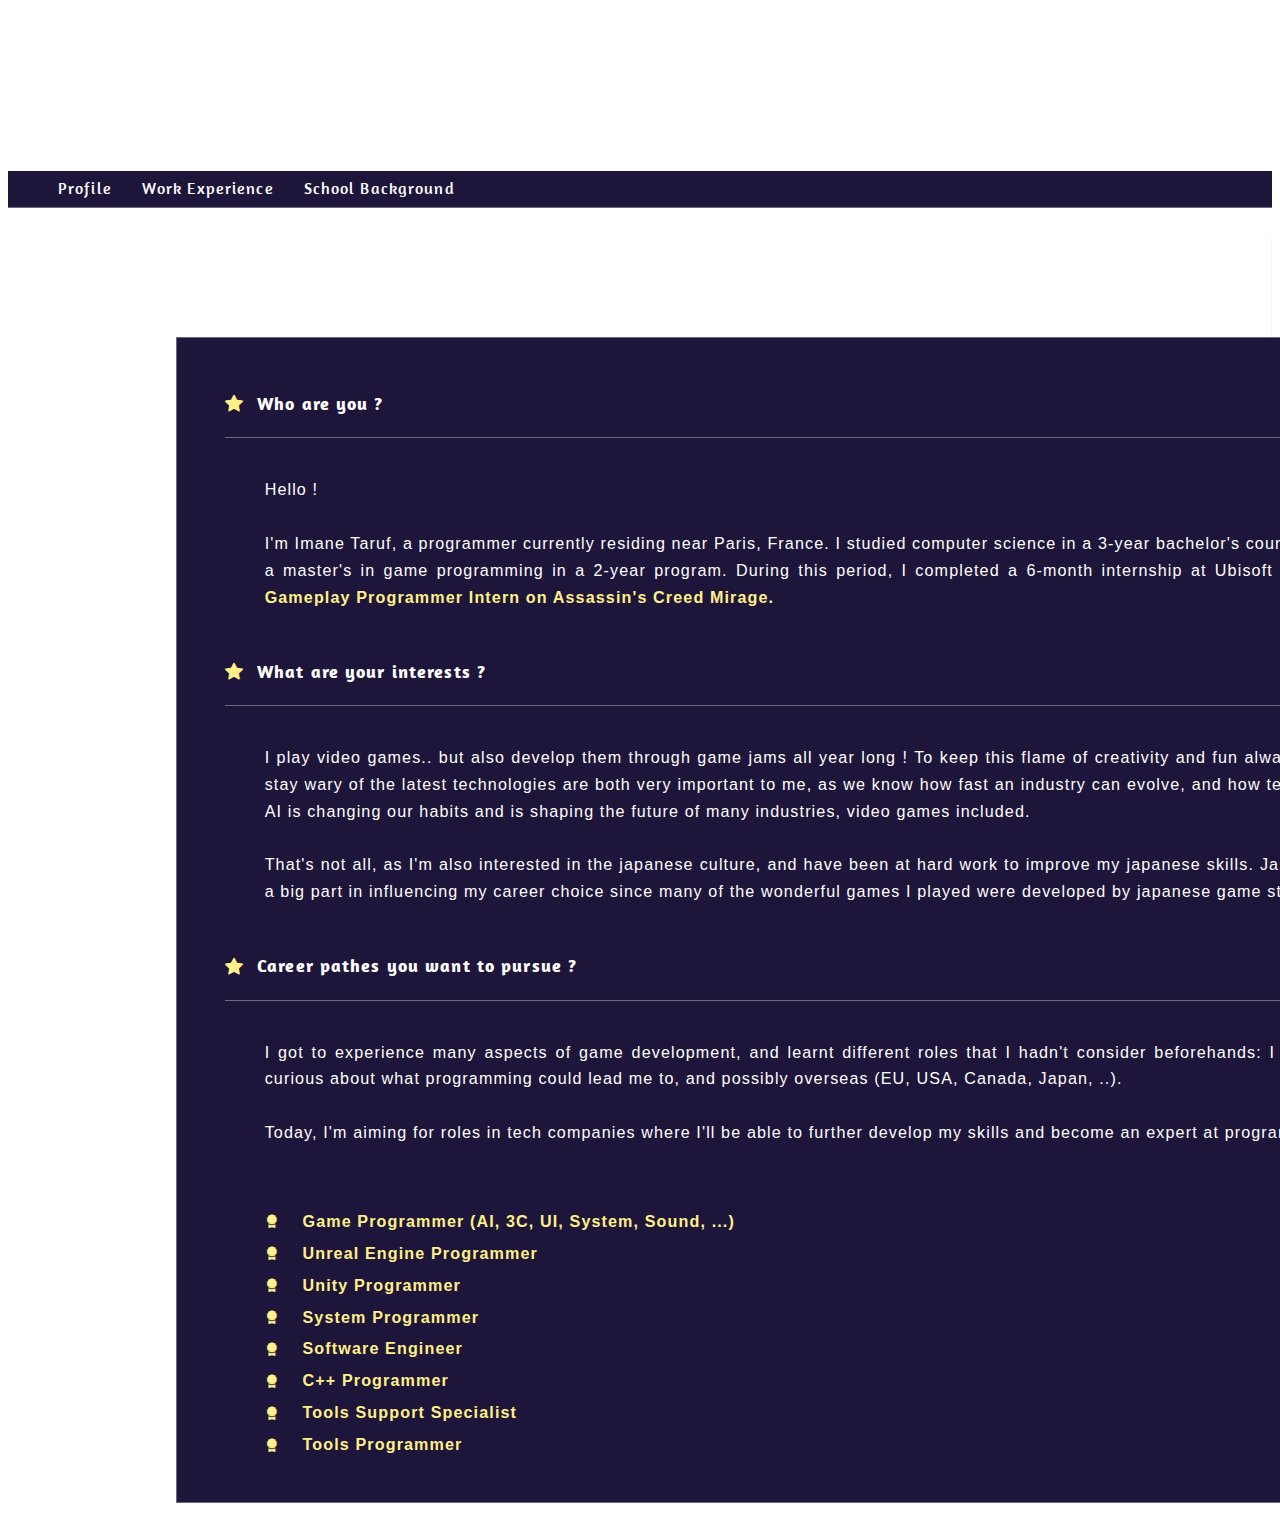
==== index.html @ 05c7e2a3 "Resume redirection added" ====
<!DOCTYPE html>
<html lang="en" dir="ltr">
<head>
    <meta charset="utf-8" />
    <title>Imane's portfolio</title>
    <link href=“https://maxcdn.bootstrapcdn.com/font-awesome/4.7.0/css/font-awesome.min.css” />
    <link href="https://cdn.jsdelivr.net/npm/bootstrap@5.0.1/dist/css/bootstrap.min.css"
          rel="stylesheet"
          integrity="sha384-+0n0xVW2eSR5OomGNYDnhzAbDsOXxcvSN1TPprVMTNDbiYZCxYbOOl7+AMvyTG2x"
          crossorigin="anonymous" />
    <link rel="stylesheet" href="CSS/styles.css" />
    <link rel="stylesheet" href="https://cdn.jsdelivr.net/npm/bootstrap-icons@1.11.2/font/bootstrap-icons.min.css">

    <script src="https://cdn.jsdelivr.net/npm/bootstrap@5.0.0-beta2/dist/js/bootstrap.bundle.min.js"
            asyncintegrity="sha384-b5kHyXgcpbZJO/tY9Ul7kGkf1S0CWuKcCD38l8YkeH8z8QjE0GmW1gYU5S9FOnJ0"
            crossorigin="anonymous"></script>
    <link rel="icon" href="Img\Items\controller.png" />
    <audio id="btn_sound" src="Audio/btn_sound.wav" preload="auto"></audio>
    <script src="https://ajax.googleapis.com/ajax/libs/jquery/3.5.1/jquery.min.js"></script>
</head>

<body class=""
      data-spy="scroll"
      data-target="#navbar-example2"
      data-offset="0">
    <div id="nav-placeholder"></div>
    <!--BEGIN PRESENTATION-->
    <div class="intro-row" id="presentation">
        <div class="videoBackgroundWrapper">
            <video preload="auto"
                   muted
                   class="videoBackground">
            </video>
            <div class="overlay">
                <br />
                <h2>
                    Imane Taruf
                    <br />
                    Junior Programmer
                </h2>
                <br />
                <p>Don't hesitate to check my resume !</p>
                <button class="portfolio-logo bubbly-button" onclick="window.open('https://drive.google.com/file/d/1YPBeW1N4QWe94va2EfI7Md9FAA8zARuj/view?usp=sharing', '_blank')">
                    <i class="bi-file-earmark-text-fill"></i>
                </button>
            </div>
        </div>
    </div>
    <!--END PRESENTATION-->
    <!--BEGIN SUBTABS FOR ABOUT ME-->
    <div id="tab1" class="tab-content active">
        <ul class="subtabs">
            <li class="subtab" onclick="showSubTab('subtab1')">Profile</li>
            <li class="subtab" onclick="showSubTab('subtab2')">Work Experience</li>
            <li class="subtab" onclick="showSubTab('subtab3')">School Background</li>
        </ul>
    </div>
    <!--END SUBTABS FOR ABOUT ME-->
    <!--BEGIN PROFILE TAB-->
    <br />
    <div id="subtab1" class="subtab-content active">
        <div class="row-border-top col-lg-12" id="about-title">
            <div class="flex-container">
                <div class="flex-child magenta">
                    <h1 class="h1-about">
                        Profile
                    </h1>
                </div>
            </div>
        </div>
        <br /><br /><br />
        <!--BEGIN WHO AM I ?-->
        <div id="about">
            <div class="col-lg-6 col-md-12 col-sm-12 descriptif">
                <div class="about-title-section">
                    <div class="section">
                        <h1 class="h1-section-title">
                            <i class="bi bi-star-fill"></i>
                            Who are you ?
                        </h1>
                        <ul class="skill-list">
                            <li class="custom-li">
                                Hello ! <br /><br />
                                I'm Imane Taruf, a programmer currently residing near Paris, France. I studied computer science in a 3-year bachelor's course, followed by a master's in game programming in a 2-year program. During this period, I completed a 6-month internship at Ubisoft Bordeaux as a <highlight>Gameplay Programmer Intern on Assassin's Creed Mirage.</highlight>
                                <br /><br />
                            </li>
                        </ul>
                        <h1 class="h1-section-title">
                            <i class="bi bi-star-fill"></i>
                            What are your interests ?
                        </h1>
                        <ul class="skill-list">
                            <li class="custom-li">
                                I play video games.. but also develop them through game jams all year long ! To keep this flame of creativity and fun always burning and stay wary of the latest technologies are both very important to me, as we know how fast an industry can evolve, and how technologies like AI is changing our habits and is shaping the future of many industries, video games included.
                                <br /><br />
                                That's not all, as I'm also interested in the japanese culture, and have been at hard work to improve my japanese skills. Japan has played a big part in influencing my career choice since many of the wonderful games I played were developed by japanese game studios !
                                <br /><br />
                            </li>
                        </ul>
                        <h1 class="h1-section-title">
                            <i class="bi bi-star-fill"></i>
                            Career pathes you want to pursue ?
                        </h1>
                        <ul class="skill-list">
                            <li class="custom-li">
                                I got to experience many aspects of game development, and learnt different roles that I hadn't consider beforehands: I got even more curious about what programming could lead me to, and possibly overseas (EU, USA, Canada, Japan, ..).
                                <br /><br />
                                Today, I'm aiming for roles in tech companies where I'll be able to further develop my skills and become an expert at programming:
                                <br /><br />
                            </li>
                        </ul>

                        <div class="flex-container">
                            <ul class="skill-list">
                                <h1 class="h1-list-section-content">
                                <li class="custom-li">
                                    <i class="bi bi-award-fill"></i>
                                    <highlight>Game Programmer (AI, 3C, UI, System, Sound, ...)</highlight>
                                </li>
                                <li class="custom-li">
                                    <i class="bi bi-award-fill"></i>
                                    <highlight>Unreal Engine Programmer</highlight>
                                </li>
                                <li class="custom-li">
                                    <i class="bi bi-award-fill"></i>
                                    <highlight>Unity Programmer</highlight>
                                </li>
                                <li class="custom-li">
                                    <i class="bi bi-award-fill"></i>
                                    <highlight>System Programmer</highlight>
                                </li>
                                <li class="custom-li">
                                    <i class="bi bi-award-fill"></i>
                                    <highlight>Software Engineer</highlight>
                                </li>
                                <li class="custom-li">
                                    <i class="bi bi-award-fill"></i>
                                    <highlight>C++ Programmer</highlight>
                                </li>
                                <li class="custom-li">
                                    <i class="bi bi-award-fill"></i>
                                    <highlight>Tools Support Specialist</highlight>
                                </li>
                                <li class="custom-li">
                                    <i class="bi bi-award-fill"></i>
                                    <highlight>Tools Programmer</highlight>
                                </li>
                                </h1>
                            </ul>
                        </div>
                    </div>
                </div>
            </div>
        </div>
        <!--END WHO AM I-->
    </div>
    <!--END PROFILE TAB-->
    <!--BEGIN WORK EXPERIENCE TAB-->
    <div id="subtab2" class="subtab-content">
        <div class="row-border-top col-lg-12" id="about-title">
            <div class="flex-container">
                <div class="flex-child magenta">
                    <h1 class="h1-about">
                        Work Experience
                    </h1>
                </div>
            </div>
        </div>
        <br /><br /><br />
        <!--BEGIN GAMEPLAY PROGRAMMER INTERN -->
        <div id="about">
            <div class="col-lg-6 col-md-12 col-sm-12 descriptif">
                <div class="about-title-section">
                    <div class="section">
                        <h1 class="h1-section-title">
                            <i class="bi bi-star-fill"></i>
                            Gameplay Programmer Intern
                        </h1>
                    </div>
                    <div class="section">
                        <div class="flex-container-game-development">
                            <img class="ubisoft-cover-image"
                                 src="Img\ubisoft-logo.png"
                                 alt="" />
                            <h1 class="h1-section">
                                Ubisoft Bordeaux.<br>Bordeaux, France.<br> From February 2023 to August 2023.<br />
                                Company's website:
                                <button class="bubbly-button" onclick="window.open('https://www.ubisoft.com/en-us/', '_blank')">
                                    <i class="bi bi-box-arrow-up-right"></i>
                                </button>
                            </h1>
                        </div>
                        <br /><br /><br />
                        <h1 class="h1-section-title">
                            <i class="bi bi-star-fill"></i>
                            Missions
                        </h1>
                        <div class="text-section">
                            <ul class="skill-list">
                                <li class="custom-li test">
                                    <i class="bi bi-arrow-right-short"></i>
                                    Participate in the creation of the cross-platform game Assassin's Creed Mirage (Amazon Luna, PS4 & PS5, Windows, Xbox One, Xbox Series X/S).
                                </li>
                                <li class="custom-li test">
                                    <i class="bi bi-arrow-right-short"></i>
                                    Develop complex gameplay systems in C++, such as player actions, character behaviors, game elements, and progression while interacting with a large base code.
                                </li>
                                <li class="custom-li test">
                                    <i class="bi bi-arrow-right-short"></i>
                                    Work on various topics (UI, AI, 3C, etc.) using multiple tools to provide optimized solutions.
                                </li>
                                <li class="custom-li test">
                                    <i class="bi bi-arrow-right-short"></i>
                                    Collaborate with interdisciplinary and international teams to clarify design requirements.
                                </li>
                                <li class="custom-li test">
                                    <i class="bi bi-arrow-right-short"></i>
                                    Review pending solutions to give feedbacks to others and help everyone improving.
                                </li>
                            </ul>
                        </div>
                        <div class="showcase-container">
                            <div class="flex-container-list">
                                <ul class="skill-list">
                                    <h1 class="h1-list-section-title">
                                        Languages:
                                    </h1>
                                    <h1 class="h1-list-section-content">
                                    <li class="custom-li">
                                        <i class="bi bi-award-fill"></i>
                                        C++
                                    </li>
                                    <li class="custom-li">
                                        <i class="bi bi-award-fill"></i>
                                        Zen
                                    </li>
                                    </h1>
                                </ul>
                                <ul class="skill-list">
                                    <h1 class="h1-list-section-title">
                                        Game Engine:
                                    </h1>
                                    <h1 class="h1-list-section-content">
                                    <li class="custom-li">
                                        <i class="bi bi-award-fill"></i>
                                        Anvil
                                    </li>
                                    </h1>
                                </ul>
                                <ul class="skill-list">
                                    <h1 class="h1-list-section-title">
                                        Softwares:
                                    </h1>
                                    <h1 class="h1-list-section-content">
                                    <li class="custom-li">
                                        <i class="bi bi-award-fill"></i>
                                        Visual Studio Community 2022
                                    </li>
                                    <li class="custom-li">
                                        <i class="bi bi-award-fill"></i>
                                        JIRA
                                    </li>
                                    <li class="custom-li">
                                        <i class="bi bi-award-fill"></i>
                                        Perforce
                                    </li>
                                    <li class="custom-li">
                                        <i class="bi bi-award-fill"></i>
                                        Confluence
                                    </li>
                                    </h1>
                                </ul>
                            </div>
                            <div class="video-section">
                                <iframe class="showcase-gif" src="https://www.youtube.com/embed/IRNOoOYVn80" frameborder="0" allowfullscreen></iframe>
                                <button class="portfolio-logo bubbly-button skill-list" onclick="window.location.href=('projects.html')">
                                    <i class="bi">See my work on Assassin's Creed Mirage</i>
                                </button>
                            </div>
                        </div>
                    </div>
                </div>
            </div>
            <!--END GAMEPLAY PROGRAMMER INTERN IN GAME PROGRAMMING-->
        </div>
    </div>
    <!--END WORK EXPERIENCE TAB-->
    <!--BEGIN SCHOOL BACKGROUND TAB-->
    <div id="subtab3" class="subtab-content">
        <div class="row-border-top col-lg-12" id="about-title">
            <div class="flex-container">
                <div class="flex-child magenta">
                    <h1 class="h1-about">
                        <div>
                            School Background
                        </div>
                    </h1>
                </div>
            </div>
        </div>
        <br /><br /><br />
        <!--BEGIN MASTER DEGREE IN COMPUTER SCIENCE-->
        <div id="about">
            <div class="col-lg-6 col-md-12 col-sm-12 descriptif">
                <div class="about-title-section">
                    <div class="section">
                        <h1 class="h1-section-title">
                            <i class="bi bi-star-fill"></i>
                            Master's Degree in Game Programming
                        </h1>
                    </div>
                    <div class="section">
                        <div class="flex-container-game-development">
                            <img class="iim-cover-image"
                                 src="Img\iim-logo.png"
                                 alt="" />
                            <h1 class="h1-section">
                                IIM Digital School.<br> La Défense, France.<br> From September 2021 to August 2023.<br />
                                School's website:
                                <button class="bubbly-button" onclick="window.open('https://www.iim.fr/', '_blank')">
                                    <i class="bi bi-box-arrow-up-right"></i>
                                </button>
                            </h1>
                        </div>
                        <br /><br /><br />
                        <h1 class="h1-section-title">
                            <i class="bi bi-star-fill"></i>
                            Program
                        </h1>
                        <ul class="skill-list">
                            <li class="custom-li test">
                                <i class="bi bi-arrow-right-short"></i>
                                2-year course specialized in video game development and programming, during which we enhance our skills in this field and beyond.
                            </li>
                            <li class="custom-li test">
                                <i class="bi bi-arrow-right-short"></i>
                                We adopt the mindset of a game company, where we work and develop projects and games with collaborators majoring in Game Art, Game Designer, Game Producer and even Sound Design.
                            </li>
                            <li class="custom-li test">
                                <i class="bi bi-arrow-right-short"></i>
                                During my second year of master's studies, I had to validate my degree by completing a 6-month internship at a video game company. This led me to undertake the internship at Ubisoft Bordeaux as a Gameplay Programmer Intern on the game Assassin's Creed Mirage, which was released on October 5, 2023 worldwide.
                            </li>
                            <li class="custom-li test">
                                <i class="bi bi-arrow-right-short"></i>
                                Below is the list of the main technologies I used all throughout this course:
                            </li>
                        </ul>
                        <div class="flex-container-list">
                            <ul class="skill-list">
                                <h1 class="h1-list-section-title">
                                    Languages:
                                </h1>
                                <h1 class="h1-list-section-content">
                                <li class="custom-li">
                                    <i class="bi bi-award-fill"></i>
                                    C++
                                </li>
                                <li class="custom-li">
                                    <i class="bi bi-award-fill"></i>
                                    C#
                                </li>
                                </h1>
                            </ul>
                            <ul class="skill-list">
                                <h1 class="h1-list-section-title">
                                    Game Engines:
                                </h1>
                                <h1 class="h1-list-section-content">
                                <li class="custom-li">
                                    <i class="bi bi-award-fill"></i>
                                    Unreal Engine 4
                                </li>
                                <li class="custom-li">
                                    <i class="bi bi-award-fill"></i>
                                    Unreal Engine 5
                                </li>
                                <li class="custom-li">
                                    <i class="bi bi-award-fill"></i>
                                    Unity
                                </li>
                                <li class="custom-li">
                                    <i class="bi bi-award-fill"></i>
                                    Cocos2D
                                </li>
                                </h1>
                            </ul>
                            <ul class="skill-list">
                                <h1 class="h1-list-section-title">
                                    Softwares:
                                </h1>
                                <h1 class="h1-list-section-content">
                                <li class="custom-li">
                                    <i class="bi bi-award-fill"></i>
                                    Visual Studio Community 2022
                                </li>
                                <li class="custom-li">
                                    <i class="bi bi-award-fill"></i>
                                    Visual Studio Community 2019
                                </li>
                                <li class="custom-li">
                                    <i class="bi bi-award-fill"></i>
                                    JetBrains Rider
                                </li>
                                <li class="custom-li">
                                    <i class="bi bi-award-fill"></i>
                                    Git
                                </li>
                                </h1>
                            </ul>

                        </div>
                    </div>
                    <div class="section">
                        <h1 class="h1-section-title">
                            <i class="bi bi-star-fill"></i>
                            Notable School Projects
                        </h1>
                        <ul class="skill-list">
                            <li class="custom-li">
                                <highlight>Creepy Invaders:</highlight>
                                <button class="bubbly-button" onclick="window.open('https://wiloux.itch.io/juicy-space-invader', '_blank')">
                                    <i class="bi bi-box-arrow-up-right"></i>
                                </button>
                            <li class="custom-li test">
                                <i class="bi bi-arrow-right-short"></i>
                                2D action-survival game in Unity where the player repels waves of enemies within a limited field of vision and a weapon that can be jammed.
                            </li>
                            </li>
                            <li class="custom-li">
                                <highlight>DownFall:</highlight>
                                <button class="bubbly-button" onclick="window.open('https://papermoon-studio.itch.io/downfall', '_blank')">
                                    <i class="bi bi-box-arrow-up-right"></i>
                                </button>
                            </li>
                            <li class="custom-li test">
                                <i class="bi bi-arrow-right-short"></i>
                                3D traversal parkour game in UE4 that alternates between terrestrial and aerial phases.
                            </li>
                            </li>
                            <li class="custom-li">
                                <highlight>HAT X3:</highlight>
                                <button class="bubbly-button" onclick="window.open('https://linhlacoste.itch.io/hat-haat-haaaaat', '_blank')">
                                    <i class="bi bi-box-arrow-up-right"></i>
                                </button>
                                <br />
                            <li class="custom-li test">
                                <i class="bi bi-arrow-right-short"></i>
                                2D fast-paced arcade Amstrad CPC inspired game where 2 players duel each other by throwing hats to knock the other out and score points.
                            </li>
                            </li>
                        </ul>
                    </div>
                </div>
            </div>
        </div>
        <!--END MASTER DEGREE IN GAME PROGRAMMING-->
        <!--BEGIN COMPUTER SCIENCE BACHELOR DEGREE-->
        <div id="about">
            <div class="col-lg-6 col-md-12 col-sm-12 descriptif">
                <div class="about-title-section">
                    <div class="section">
                        <h1 class="h1-section-title">
                            <i class="bi bi-star-fill"></i>
                            Bachelor's Degree in Computer Science
                        </h1>
                    </div>
                    <div class="section">
                        <div class="flex-container-game-development">
                            <img class="universite-cover-image"
                                 src="Img\universite-logo.png"
                                 alt="" />
                            <h1 class="h1-section">
                                Université Paris-Cité.<br> Paris, France.<br> From September 2018 to June 2021.<br />
                                School's website:
                                <button class="bubbly-button" onclick="window.open('https://u-paris.fr', '_blank')">
                                    <i class="bi bi-box-arrow-up-right"></i>
                                </button>
                            </h1>
                        </div>
                        <br /><br /><br />
                        <h1 class="h1-section-title">
                            <i class="bi bi-star-fill"></i>
                            Program
                        </h1>
                        <ul class="skill-list">
                            <li class="custom-li test">
                                <i class="bi bi-arrow-right-short"></i>
                                3-year course specialized in computer science and mathematics, during which we covers a broad range of topics to gain a solid foundation in both theoretical and practical aspects of computing.
                            </li>
                            <li class="custom-li test">
                                <i class="bi bi-arrow-right-short"></i>
                                Data Structures and Algorithms: Understanding how to organize and manipulate data efficiently is crucial. This includes learning about various data structures (arrays, linked lists, trees, graphs) and algorithms for searching, sorting, and problem-solving.
                            </li>
                            <li class="custom-li test">
                                <i class="bi bi-arrow-right-short"></i>
                                Computer Architecture and Organization: Studying the structure and function of computer systems, including CPU design, memory systems, and hardware-software interaction.
                            </li>
                            <li class="custom-li test">
                                <i class="bi bi-arrow-right-short"></i>
                                Databases: Learning about database design, normalization, and query languages.
                            </li>
                            <li class="custom-li test">
                                <i class="bi bi-arrow-right-short"></i>
                                Software Engineering: Covering the software development life cycle, software design principles, testing, debugging, and project management.
                            </li>
                            <li class="custom-li test">
                                <i class="bi bi-arrow-right-short"></i>
                                Networking: Understanding the basics of computer networks, including protocols, network architecture, and network security.
                            </li>
                            <li class="custom-li test">
                                <i class="bi bi-arrow-right-short"></i>
                                Web Development: Covering both front-end and back-end aspects of web development.
                            </li>
                            <li class="custom-li test">
                                <i class="bi bi-arrow-right-short"></i>
                                Mobile App Development: Covering the development of applications for mobile platforms such as iOS and Android.
                            </li>
                            <br />
                            <li class="custom-li">
                                Below is the list of the main technologies I used all throughout this course:
                            </li>
                        </ul>
                        <div class="flex-container-list">
                            <ul class="skill-list">
                                <h1 class="h1-list-section-title">
                                    Languages:
                                </h1>
                                <h1 class="h1-list-section-content">
                                <li class="custom-li">
                                    <i class="bi bi-award-fill"></i>
                                    C
                                </li>
                                <li class="custom-li">
                                    <i class="bi bi-award-fill"></i>
                                    Java
                                </li>
                                <li class="custom-li">
                                    <i class="bi bi-award-fill"></i>
                                    HTML
                                </li>
                                <li class="custom-li">
                                    <i class="bi bi-award-fill"></i>
                                    CSS
                                </li>
                                <li class="custom-li">
                                    <i class="bi bi-award-fill"></i>
                                    JavaScript
                                </li>
                                <li class="custom-li">
                                    <i class="bi bi-award-fill"></i>
                                    React
                                </li>
                                <li class="custom-li">
                                    <i class="bi bi-award-fill"></i>
                                    React Native
                                </li>
                                </h1>
                            </ul>
                            <ul class="skill-list">
                                <h1 class="h1-list-section-title">
                                    Softwares:
                                </h1>
                                <h1 class="h1-list-section-content">
                                <li class="custom-li">
                                    <i class="bi bi-award-fill"></i>
                                    Visual Studio Community 2019
                                </li>
                                <li class="custom-li">
                                    <i class="bi bi-award-fill"></i>
                                    Visual Studio Code
                                </li>
                                <li class="custom-li">
                                    <i class="bi bi-award-fill"></i>
                                    Eclipse
                                </li>
                                <li class="custom-li">
                                    <i class="bi bi-award-fill"></i>
                                    Git
                                </li>
                                <li class="custom-li">
                                    <i class="bi bi-award-fill"></i>
                                    R Studio
                                </li>
                                <li class="custom-li">
                                    <i class="bi bi-award-fill"></i>
                                    OpenCV Java
                                </li>
                                </h1>
                            </ul>
                        </div>
                    </div>
                </div>
            </div>
        </div>
        <!--END COMPUTER SCIENCE BACHELOR DEGREE-->
    </div>
    <!--END SCHOOL BACKGROUND TAB-->
    <script src="https://code.jquery.com/jquery-3.6.0.js"
            integrity="sha256-H+K7U5CnXl1h5ywQfKtSj8PCmoN9aaq30gDh27Xc0jk="
            crossorigin="anonymous">
    </script>

    <script type="text/javascript" src="app.js"></script>
    <script type="text/javascript" src="navbar.js"></script>
    <script type="text/javascript" src="custom-element.js"></script>
    <script type="text/javascript" src="presentation.js"></script>
</body>
</html>
---- CSS/styles.css ----
@import url('https://fonts.googleapis.com/css2?family=Open+Sans:wght@300');
@import url(https://fonts.googleapis.com/css2?family=Amaranth);

/*fuschia: #ff0081;
#ff0081: fuschia;
#fff: #fff;
#f8faff: #f8faff;*/
/*$primary-color: #3498db;*/

body {
    color: white;
    letter-spacing: 0.1em;
    background: white;
    font-size: 0.7rem;
    text-align: justify;
    position: relative;
    line-height: 1;
    background: white;
    align-items: center;
    justify-content: center;
    background: url('../Img/Background/background.jpg') center;
}

a.no-style {
    /*color: none;*/
    text-decoration: none;
}

h2 {
    font-family: "Helvetica Neue", Arial, sans-serif;
}

h1 {
    font-size: 1.5rem;
    font-weight: bold;
    text-align: -webkit-left;
    font-family: "Amaranth", Arial, sans-serif;
}

.h1-about {
    font-size: 1.5rem;
    font-weight: bold;
    text-align: center;
    color: white; /*#4d01b2 !important;*/
    padding: 0.5em 0 0 0;
}

.h1-section {
    font-size: 1.4em;
    font-weight: normal;
    color: white !important;
    line-height: 1.5em;
}

.h1-section-title {
    font-size: 1.6em;
    padding: 0% 1% 2% 0%;
    margin-bottom: 2%;
    font-weight: bold;
    color: white;
    display: inline-block;
    border-bottom: 1px solid rgb(236 236 236 / 40%);
    text-align: left;
    width: 100%;
}

.h1-list-section-title {
    font-size: 1.3em;
    padding: 0% 1% 0% 0%;
    font-weight: bold;
    color: white;
    display: inline-block;
    text-align: left;
    width: 100%;
    margin-bottom: 1em;
    font-family: "Amaranth", Arial, sans-serif;
}
    .h1-list-section-title > .bi {
        color: white /*#08c6ff*/;
        padding: 0 0 0 0.4em;
    }

.h1-list-section-content {
    font-size: 1.2em;
    /*padding: 0% 1% 2% 0%;*/
    /*margin-bottom: 3%;*/
    font-weight: bold;
    color: white;
    display: inline-block;
    text-align: left;
    width: 100%;
    line-height: 1.3em;
}

.custom-li > .bi {
    font-size: 0.85em;
    padding-right: 1.25em;
    font-family: "Amaranth", Arial, sans-serif;
}

.p-portfolio {
    font-size: 1.1em;
    font-family: "Amaranth", Arial, sans-serif;
}

.border-portfolio {
    /*border-bottom: 1px solid rgb(236 236 236 / 40%);*/
}

.title {
    font-size: 1.3rem;
    font-weight: bold;
    border-width: thin;
    text-align: left;
    font-family: "Helvetica Neue", Arial, sans-serif;
    font-size: 1.5em;
    padding-top: 0;
    padding: 2% 2% 2% 2%;
    margin-top: 2%;
    margin-bottom: 3%;
    font-weight: bold;
    color: white !important;
}


.section {
    color: white !important;
    padding: 0% 2% 0% 2%;
}

.descriptif {
    border-right: none;
    border-bottom: none;
    background: transparent;
    width: 100% !important;
    padding: 0% 20em 0% 20em;
}

@media (max-width: 480px) {
    /* Adjust padding for screens smaller than 600px */
    .descriptif {
        border-right: none;
        border-bottom: none;
        background: transparent;
        width: 100% !important;
        padding: 0% 2em 0% 2em;
    }
    .showcase-container {
        display: contents;
    }
    .video-section-left {
        flex: 0;
        box-sizing: border-box;
        align-self: center;
        margin-left: 3em;
    }

    .flex-container-game-development {
        display: contents;
        align-items: center;
        border-color: #0d032ced;
        overflow: hidden;
        text-align: justify;
    }

    .showcase-gif {
        text-align: center;
        width: 32em;
        height: 32em;
        margin-top: 1em;
        margin-bottom: 1em;
    }
}

@media (min-width: 481px) and (max-width: 768px) {
    /* Styles for small laptops and desktops */
    .descriptif {
        border-right: none;
        border-bottom: none;
        background: transparent;
        width: 100% !important;
        padding: 0% 5em 0% 5em;
    }
    .showcase-container {
        display: contents;
    }

    .video-section-left {
        flex: 0;
        box-sizing: border-box;
        align-self: center;
        margin-left: 3em;
    }

    .flex-container-game-development {
        display: contents;
        align-items: center;
        border-color: #0d032ced;
        overflow: hidden;
        text-align: justify;
    }

    .showcase-gif {
        text-align: center;
        width: 32em;
        height: 32em;
        margin-top: 1em;
        margin-bottom: 1em;
    }
}

@media (min-width: 769px) and (max-width: 1024px) {
    /* Styles for small laptops and desktops */
    .descriptif {
        border-right: none;
        border-bottom: none;
        background: transparent;
        width: 100% !important;
        padding: 0% 8em 0% 8em;
    }

    .showcase-container {
        display: contents;
    }

    .video-section-left {
        flex: 0;
        box-sizing: border-box;
        align-self: center;
        margin-left: 3em;
    }

    .flex-container-game-development {
        display: contents;
        align-items: center;
        border-color: #0d032ced;
        overflow: hidden;
        text-align: justify;
    }

    .showcase-gif {
        text-align: center;
        width: 32em;
        height: 32em;
        margin-top: 1em;
        margin-bottom: 1em;
    }
}

/*1920�1080 (22.18%)
1366�768 (14.04%)
1440�900 (6.41%)
1280�720 (5.45%)
1280�1024 (4.52%)*/

@media (min-width: 1025px) and (max-width: 1439px) {
    /* Styles for small laptops and desktops */
    .descriptif {
        border-right: none;
        border-bottom: none;
        background: transparent;
        width: 100% !important;
        padding: 0% 15em 0% 15em;
    }
    .showcase-container {
        display: contents;
    }

    .video-section-left {
        flex: 0;
        box-sizing: border-box;
        align-self: center;
        margin-left: 3em;
    }

    .flex-container-game-development {
        display: contents;
        align-items: center;
        border-color: #0d032ced;
        overflow: hidden;
        text-align: justify;
    }

    .showcase-gif {
        text-align: center;
        width: 32em;
        height: 32em;
        margin-top: 1em;
        margin-bottom: 1em;
    }
}

@media (min-width: 1440px) {
    /* Styles for medium to large laptops and desktops */
    .descriptif {
        border-right: none;
        border-bottom: none;
        background: transparent;
        width: 100% !important;
        padding: 0% 20em 0% 20em;
    }

    .showcase-container {
        display: flex;
    }

    .video-section-left {
        flex: 0;
        box-sizing: border-box;
        align-self: center;
        margin-left: 3em;
        margin-right: 3em;
    }

    .flex-container-game-development {
        display: flex;
        align-items: center;
        border-color: #0d032ced;
        overflow: hidden;
        text-align: justify;
    }

    .showcase-gif {
        text-align: center;
        width: 32em;
        height: 32em;
    }
}

.about-descriptif {
    border-right: none;
    border-bottom: none;
    padding: 2% 4% 2% 0%;
    background: red;
}

.about-title-section {
    border-right: none;
    border-bottom: none;
    background: #0d032ced;
    width: 100%;
    padding: 4em 2em 1em 2em;
    margin-bottom: 2em;
    border: 1px solid rgb(236 236 236 / 40%);
}

    .about-title-section:hover {
        cursor: default;
    }

.skill-list {
    color: white !important;
    font-size: 1.2em;
    line-height: 2em;
}

    .skill-list li {
        margin-bottom: 10px;
        color: blue;
        font-family: "Helvetica Neue", Arial, sans-serif !important;
    }

    .skill-list strong {
        font-weight: normal;
    }

.custom-li {
    margin-bottom: 10px;
    padding: 0% 2em 0% 0;
    color: white !important;
    list-style-type: none !important;
    font-weight: normal;
    text-align: justify;
}

    .custom-li strong {
       color: white;
       font-weight: bold;
    }

.bi {
    color: #fff187;
    padding-right: 0.4em;
    font-family: "Amaranth", Arial, sans-serif;
}

.tabs {
    display: flex;
    list-style: none;
    background-color : transparent;
}

.tab {
    margin-right: 10px;
    padding: 10px;
    cursor: pointer;
    border-radius: 5px 5px 0 0;
    font-family: "Amaranth", Arial, sans-serif;
    color: white;
}

    .tab:hover {
        background-color: #f0f0f0;
        color: #0d032ced;
    }

.tab-content {
    display: none;
    color: #0d032ced !important;
    background: transparent;
}

.tab-content.active {
    display: block;
}

.subtabs {
    display: flex;
    list-style: none;
    border-bottom: 1px solid rgb(236 236 236 / 40%);
   /* border-top: 1px solid rgb(236 236 236 / 40%);*/
    background: #0d032ced;
}

.projectsubtabs {
    display: flex;
    list-style: none;
    background: #0d032ced;
    justify-content: center;
    width: fit-content;
    text-align: -webkit-center !important;
}

.subtab-content > .projectsubtabs {
    display: flex;
    list-style: none;
    color: #0d032ced;
    justify-content: center;
    width: fit-content;
    text-align: -webkit-center !important;
    background: transparent;
    margin: 0em 0 4em 0;
}

.projectsubtabs > .subtab {
    border: 1px solid #be1950;
    background: #be1950;
    color: white !important;
    border: none;
    background: transparent;
    color: white !important;
    font-family: "Amaranth", Arial, sans-serif;
    display: inline-block;
    font-size: 1.4em;
    -webkit-appearance: none;
    appearance: none;
    background-color: #be1950;
    background-color: #1964be;
    color: #fff;
    border-radius: 4px;
    border: none;
    cursor: pointer;
    position: relative;
    transition: transform ease-in 0.1s, box-shadow ease-in 0.25s;
    box-shadow: 0 2px 25px rgba(255, 0, 130, 0.5);
    box-shadow: 0 2px 25px rgb(0 148 255 / 50%);
    color: white !important;
    align-content: end;
    text-align: end;
    margin-left: 0.5em;
}
.subtab {
    margin-right: 10px;
    padding: 10px;
    cursor: pointer;
    border-radius: 5px 5px 0 0;
    font-family: "Amaranth", Arial, sans-serif;
    color: white;
    font-size: 1.4em;
}

    .subtab:hover {
        background-color: white;
        color: #0d032ced !important;
    }
    .subtab:active {
        /*background-color: white;
        color: #0d032ced !important;*/
    }

.subtabs > .subtab:active {
    /*background-color: green;*/
}

.subtab-content {
    display: none;
    margin-top: 5px;
    border-radius: 3px;
    font-weight: lighter;
    color: white !important;
    font-family: "Helvetica Neue", Arial, sans-serif;
}

    .subtab-content.active {
        display: block;
        text-align: -webkit-center;
        border-right: 1px solid rgb(236 236 236 / 40%);
    }

.projecttab-content {
    display: none;
    margin-top: 5px;
    border-radius: 3px;
    font-weight: lighter;
    color: white !important;
    font-family: "Helvetica Neue", Arial, sans-serif;
}

    .projecttab-content.active {
        display: block;
    }

highlight {
    color: #fff187 !important;
    font-weight: bold;
}

.copyright {
    font-size: 0.8em;
    font-family: "Helvetica Neue", Arial, sans-serif;
}

.dropdown, .dropend, .dropstart, .dropup {
    position: relative;
    text-align: -webkit-right;
}

.dropdown-toggle {
    white-space: nowrap;
}

.btn {
    display: inline-block;
    font-weight: 400;
    line-height: 1.5;
    color: white;
    text-align: center;
    text-decoration: none;
    vertical-align: middle;
    cursor: pointer;
    -webkit-user-select: none;
    -moz-user-select: none;
    user-select: none;
    background-color: transparent;
    border: 1px solid transparent;
    padding: 1rem 1rem;
    font-size: 0.8rem;
    border-radius: .25rem;
    transition: color .15s ease-in-out,background-color .15s ease-in-out,border-color .15s ease-in-out,box-shadow .15s ease-in-out;
}

.btn:focus {
   box-shadow: none;
   border-color: #0d032ced;
}

.btn-secondary {
    color: #fff;
    background-color: #0d032ced;
    border-color: #0d032ced;
    color: white !important;
}

    .btn-secondary:hover, .btn-secondary:focus, .btn-secondary:active, .btn-secondary.active, .open > .dropdown-toggle.btn-secondary {
        color: #fff;
        background-color: #0d032ced;
        border-color: #0d032ced;
        box-shadow: 0 0 0 2px #0d032ced;
        border-bottom: none;
    }

.btn-check:focus+.btn-secondary, .btn-secondary:focus {
    color: #fff;
    background-color: #0d032ced;
    border-color: #0d032ced;
    border-bottom: none;
}

.flex-container {
    display: flex;
    align-items: center;
    border-color: #0d032ced;
    overflow: hidden;
}

.flex-container-list {
    align-items: normal;
    list-style-type: none !important;
    display: flex;
    padding-right: 3%;
    margin-top: 3%;
    overflow: hidden;
}

.flex-child {
    flex: 1;
}  
 
#menu {
    padding: 0 7%;
}

#menu,
.navbar {
    background: #0f062e;
    color: white;
    font-family: "Helvetica Neue", Arial, sans-serif;
    border-bottom: 1px solid rgb(236 236 236 / 40%);
}
.navbar:hover {
    color: white;
    opacity: 1;
}

.navbar {
    opacity: 1;
    padding-top: 0rem;
    padding-bottom: 0rem;
}

.navbar-dark .navbar-nav .nav-link {
    color: white;
    font-size: small;
}

.navbar-dark .navbar-brand {
    font-size: small;
    color: #fff;
}

.navbar-dark:hover .navbar-brand:hover {
    color: white;
    font-weight: bolder;
}

.navbar-dark:hover .navbar-nav:hover .nav-link:hover {
    color: white;
    font-weight: bolder;
}

.navbar-collapse {
    flex-basis: 100%;
    flex-grow: 1;
    align-items: center;
    display: contents;
}
.collapse:not(.show) {
    display: contents;
}
#presentation {
}

#about-title {
    text-align: center;
    padding-right: 13%;
    padding-left: 13%;
    font-size: 1rem;
}

#about-title hr {
    border: solid 1px #10001d;
    margin: auto;
}

#about {
/*    padding-right: 2em;
    padding-left: 2em;*/
}

#about {
    background: transparent;
    color: white;
}

.descriptif:hover {
    
}

.nav-item {
    font-size: 1.7em;
    color: white;
    font-family: "Amaranth", Arial, sans-serif;
    cursor: pointer;
}

p span {
    font-weight: bold;
    font-family: "Helvetica Neue", Arial, sans-serif;
    color : #0d032ced;
}

h1 span {
    font-weight: bold;
}

.row {
    margin: 0;
}

.row-border-top {
    margin: 0;
}

.gm-logo {
    width: 35px;
}

.iim-logo {
    width: 60px;
    margin-right: 2%;
}

.itchio-button {
    font-family: 'Helvetica', 'Arial', sans-serif;
    display: inline-block;
    font-size: 0.8em;
    -webkit-appearance: none;
    appearance: none;
    background: transparent;
    color: #fff;
    border-radius: 4px;
    border: none;
    cursor: pointer;
    position: relative;
    transition: transform ease-in 0.1s, box-shadow ease-in 0.25s;
    box-shadow: 0 2px 25px rgba(255, 0, 130, 0.5);
    box-shadow: 0 2px 25px rgb(0 148 255 / 50%);
    color: white !important;
    align-content: end;
    text-align: end;
    margin-left: 0.5em;
    &:focus

{
    outline: 0;
}

&:before, &:after {
    position: absolute;
    content: '';
    display: block;
    width: 140%;
    height: 100%;
    left: -20%;
    z-index: -1000;
    transition: all ease-in-out 0.5s;
    background-repeat: no-repeat;
}

/*&:before {
    display: none;
    top: -75%;*/
    /*background-image: radial-gradient(circle, $button-bg 20%, transparent 20%), radial-gradient(circle, transparent 20%, $button-bg 20%, transparent 30%), radial-gradient(circle, $button-bg 20%, transparent 20%), radial-gradient(circle, $button-bg 20%, transparent 20%), radial-gradient(circle, transparent 10%, $button-bg 15%, transparent 20%), radial-gradient(circle, $button-bg 20%, transparent 20%), radial-gradient(circle, $button-bg 20%, transparent 20%), radial-gradient(circle, $button-bg 20%, transparent 20%), radial-gradient(circle, $button-bg 20%, transparent 20%);*/
    /*background-size: 10% 10%, 20% 20%, 15% 15%, 20% 20%, 18% 18%, 10% 10%, 15% 15%, 10% 10%, 18% 18%;
    //background-position: 0% 80%, -5% 20%, 10% 40%, 20% 0%, 30% 30%, 22% 50%, 50% 50%, 65% 20%, 85% 30%;
}

&:after {
    display: none;
    bottom: -75%;*/
   /* background-image: radial-gradient(circle, $button-bg 20%, transparent 20%), radial-gradient(circle, $button-bg 20%, transparent 20%), radial-gradient(circle, transparent 10%, $button-bg 15%, transparent 20%), radial-gradient(circle, $button-bg 20%, transparent 20%), radial-gradient(circle, $button-bg 20%, transparent 20%), radial-gradient(circle, $button-bg 20%, transparent 20%), radial-gradient(circle, $button-bg 20%, transparent 20%);*/
    /*background-size: 15% 15%, 20% 20%, 18% 18%, 20% 20%, 15% 15%, 10% 10%, 20% 20%;
    //background-position: 5% 90%, 10% 90%, 10% 90%, 15% 90%, 25% 90%, 25% 90%, 40% 90%, 55% 90%, 70% 90%;
}*/

&:active {
    transform: scale(0.9);
    /*background-color: darken($button-bg, 5%);*/
    box-shadow: 0 2px 25px rgba(255, 0, 130, 0.2);
}

&.animate {
    &:before

{
    display: block;
    animation: topBubbles ease-in-out 0.75s forwards;
}

&:after {
    display: block;
    animation: bottomBubbles ease-in-out 0.75s forwards;
}

}
}


.portfolio-logo {
    margin-left: 0 !important;
    font-size: 1.5em !important;
    margin: 1em !important;
    background: #be1950 !important;
    padding: 0.2em 0.3em 0.2em 0.3em;
}

.contacts-logo {
    margin-left: 0 !important;
    font-size: 3em !important;
    margin: 1em !important;
    background: #0000003b !important;
    padding: 0.05em 0.3em 0.05em 0.3em;
}


.itchio-logo {
    max-height: 2.5em;
    max-width: 2.5em;
    background-color: transparent !important;
}

.github-logo {
    max-height: 1.75em;
    max-width: 1.75em;
    background-color: transparent !important;
}

.mail-logo {
    margin-left: 0 !important;
    font-size: 2em !important;
    margin: 1em !important;
    background: #0000003b !important;
    padding: 0.5em 0.5em 0.5em 0.5em;
}

.linkedin-logo {
    max-height: 2em;
    max-width: 2em;
    background-color: transparent !important;
}

.contacts-font-size {
    font-size: 0.5em !important;
}

.descriptif-contacts {
    max-inline-size: fit-content;
}

.section-contacts {
    padding: 0% 0% 0% 0%;
}

.text-center {
    text-align: -webkit-center !important;
}
.cover-image {
    max-height: 48em;
    max-width: 48em;
    margin-right: 4em;
    margin-left: 3em;
    margin-top: 1em;
}

.miss-neville-cover-image {
    max-height: 32em;
    max-width: 32em;
    margin-right: 5em;
    margin-left: 3em;
    margin-top: 1em;
}

.gone-rogue-cover-image {
    max-height: 48em;
    max-width: 48em;
    margin-right: 5em;
    margin-left: 3em;
    margin-top: 1em;
}

.hat-x3-cover-image {
    max-height: 32em;
    max-width: 32em;
    margin-right: 5em;
    margin-left: 3em;
    margin-top: 1em;
}

.ac-mirage-cover-image {
    max-height: 32em;
    max-width: 32em;
    margin-right: 5em;
    margin-left: 3em;
    margin-top: 1em;
}

.ubisoft-cover-image {
    max-height: 16em;
    max-width: 16em;
    margin-right: 4em;
    margin-left: 3em;
    margin-top: 1em;
}

.iim-cover-image {
    max-height: 16em;
    max-width: 16em;
    margin-right: 4em;
    margin-left: 3em;
    margin-top: 1em;
}

.universite-cover-image {
    max-height: 12em;
    max-width: 12em;
    margin-right: 2em;
    margin-left: 3em;
    margin-top: 1em;
}

.showcase-image {
    max-height: 40em;
    max-width: 40em;
    display: flex;
    padding: inherit;
    margin-right: 2em;
}

    .showcase-image > .video-section {
        text-align: center;
    }

/*.showcase-gif {
    text-align: center;
    width: 32em;
    height: 32em;
}*/

.ubisoft-logo {
    width: 80px;
    margin-right: 2%;
}

.universite-logo {
    width: 70px;
    margin-right: 1em;
}

.overlay {
    position: absolute;
    display: flex;
    top: 0px;
    bottom: 0;
    left: 0;
    right: 0;
    align-items: center;
    justify-content: center;
    flex-direction: column;
    color: white;
    text-align: center;
    font-size: 0.95em;
    visibility: hidden;
    background: #0d032ced;
    /*background: transparent;*/
    padding-top: 2em;
    border-bottom: 1px solid rgb(236 236 236 / 40%);
}
.overlay > h2 
{
    font-size: 2.5em;
}
.videoBackgroundWrapper {
    position: relative;
    width: 100%;
    max-height: 196px;
    overflow: hidden;
    opacity: 1;
}

.videoBackground {
    min-width: 100%;
}


.text-section {
     /*flex: 1;*/
     box-sizing: border-box;
}

.video-section {
    flex: 0;
    box-sizing: border-box;
    align-self: center;
    margin-left: 3em;
}

.showcase-container-gd {
    display: flex;
    justify-content: center;
}

    .showcase-container-gd > .video-section {
        text-align: -webkit-center !important;
        margin-bottom: 2em;
        /*margin-top: 2em;*/
        overflow: hidden;
    }

    .showcase-container-gd > .multiple-video-section {
        text-align: -webkit-center !important;
        margin-bottom: 2em;
        -webkit-box-pack: center;
        overflow: hidden;
        display: flex;
        justify-items: center;
        align-items: center;
    }

.showcase-video {
    height: 20em;
}

.list-highlight {
    font-size: 1.2em;
    margin-top: 0.5em;
}

footer {
    padding-top: 5em;
    padding-bottom: 2em;
}

a {
    color: blue;
    text-decoration: underline;
}

.a-link {
    /*color: white !important;*/
}

a:link {
    color: #0d6efd;
}

a:visited {
    color: #0d6efd;
}

a:hover {
    color: #0d6efd;
}

a:active {
    color: #0d032ced;
}

ol >  li {
    font-size : 1.2em;
}

ul > li {
    font-size : 1.2em;
    color: white !important;
}

p {
    display: block;
    margin-block-end: 0;
    margin-inline-start: 0px;
    margin-inline-end: 0px;
    font-size: 1.4em;
}

li > a {
    font-size: 0.8em;
}

.dropdown-menu {
    position: absolute;
    z-index: 1000;
    display: none;
    min-width: 10rem;
    padding: .5rem 0;
    margin: 0;
    font-size: 1rem;
    text-align: left;
    list-style: none;
    background-color: white;
    background-clip: padding-box;
    border-radius: .25rem;
    color: white !important;
}

.dropdown-item:focus, .dropdown-item:hover {
    color: #1e2125;
    background-color: white;
}

.dropdown-item {
    display: block;
    width: 100%;
    padding: .25rem 1rem;
    clear: both;
    font-weight: 400;
    text-align: inherit;
    text-decoration: none;
    white-space: nowrap;
    background-color: transparent;
    border: 0;
    color: white !important;
}

/*.flex-container > .cover-image
{
    height: 100%;
}
*/
i {
    font-style: normal;
}

.fill-available {
    /*inline-size: -webkit-fill-available;*/
}

.bubbly-button > .bi {
    color: white;
    padding: 1px 1px 1px 1px;
    font-size: 0.8em;
}

.bubbly-button > .bi-file-earmark-text-fill {
    font-size: 1.6em;
}

.bubbly-button {
    font-family: 'Helvetica', 'Arial', sans-serif;
    display: inline-block;
    font-size: 0.8em;
    -webkit-appearance: none;
    appearance: none;
    background-color: #be1950;
    background-color: #1964be;
    color: #fff;
    border-radius: 4px;
    border: none;
    cursor: pointer;
    position: relative;
    transition: transform ease-in 0.1s, box-shadow ease-in 0.25s;
    box-shadow: 0 2px 25px rgba(255, 0, 130, 0.5);
    box-shadow: 0 2px 25px rgb(0 148 255 / 50%);
    color: white !important;
    align-content: end;
    text-align: end;
    margin-left: 0.5em;
    &:focus {
    outline: 0;
}

&:before, &:after {
    position: absolute;
    content: '';
    display: block;
    width: 140%;
    height: 100%;
    left: -20%;
    z-index: -1000;
    transition: all ease-in-out 0.5s;
    background-repeat: no-repeat;
}

&:before {
    display: none;
    top: -75%;
    background-image: radial-gradient(circle, $button-bg 20%, transparent 20%), radial-gradient(circle, transparent 20%, $button-bg 20%, transparent 30%), radial-gradient(circle, $button-bg 20%, transparent 20%), radial-gradient(circle, $button-bg 20%, transparent 20%), radial-gradient(circle, transparent 10%, $button-bg 15%, transparent 20%), radial-gradient(circle, $button-bg 20%, transparent 20%), radial-gradient(circle, $button-bg 20%, transparent 20%), radial-gradient(circle, $button-bg 20%, transparent 20%), radial-gradient(circle, $button-bg 20%, transparent 20%);
    background-size: 10% 10%, 20% 20%, 15% 15%, 20% 20%, 18% 18%, 10% 10%, 15% 15%, 10% 10%, 18% 18%;
    //background-position: 0% 80%, -5% 20%, 10% 40%, 20% 0%, 30% 30%, 22% 50%, 50% 50%, 65% 20%, 85% 30%;
}

&:after {
    display: none;
    bottom: -75%;
    background-image: radial-gradient(circle, $button-bg 20%, transparent 20%), radial-gradient(circle, $button-bg 20%, transparent 20%), radial-gradient(circle, transparent 10%, $button-bg 15%, transparent 20%), radial-gradient(circle, $button-bg 20%, transparent 20%), radial-gradient(circle, $button-bg 20%, transparent 20%), radial-gradient(circle, $button-bg 20%, transparent 20%), radial-gradient(circle, $button-bg 20%, transparent 20%);
    background-size: 15% 15%, 20% 20%, 18% 18%, 20% 20%, 15% 15%, 10% 10%, 20% 20%;
    //background-position: 5% 90%, 10% 90%, 10% 90%, 15% 90%, 25% 90%, 25% 90%, 40% 90%, 55% 90%, 70% 90%;
}

&:active {
    transform: scale(0.9);
    background-color: darken($button-bg, 5%);
    box-shadow: 0 2px 25px rgba(255, 0, 130, 0.2);
}

&.animate {
    &:before

{
    display: block;
    animation: topBubbles ease-in-out 0.75s forwards;
}

&:after {
    display: block;
    animation: bottomBubbles ease-in-out 0.75s forwards;
}

}
}

@keyframes topBubbles {
    0% {
        background-position: 5% 90%, 10% 90%, 10% 90%, 15% 90%, 25% 90%, 25% 90%, 40% 90%, 55% 90%, 70% 90%;
    }

    50% {
        background-position: 0% 80%, 0% 20%, 10% 40%, 20% 0%, 30% 30%, 22% 50%, 50% 50%, 65% 20%, 90% 30%;
    }

    100% {
        background-position: 0% 70%, 0% 10%, 10% 30%, 20% -10%, 30% 20%, 22% 40%, 50% 40%, 65% 10%, 90% 20%;
        background-size: 0% 0%, 0% 0%, 0% 0%, 0% 0%, 0% 0%, 0% 0%;
    }
}

@keyframes bottomBubbles {
    0% {
        background-position: 10% -10%, 30% 10%, 55% -10%, 70% -10%, 85% -10%, 70% -10%, 70% 0%;
    }

    50% {
        background-position: 0% 80%, 20% 80%, 45% 60%, 60% 100%, 75% 70%, 95% 60%, 105% 0%;
    }

    100% {
        background-position: 0% 90%, 20% 90%, 45% 70%, 60% 110%, 75% 80%, 95% 70%, 110% 10%;
        background-size: 0% 0%, 0% 0%, 0% 0%, 0% 0%, 0% 0%, 0% 0%;
    }
}

.test 
{
    display: flex;
}
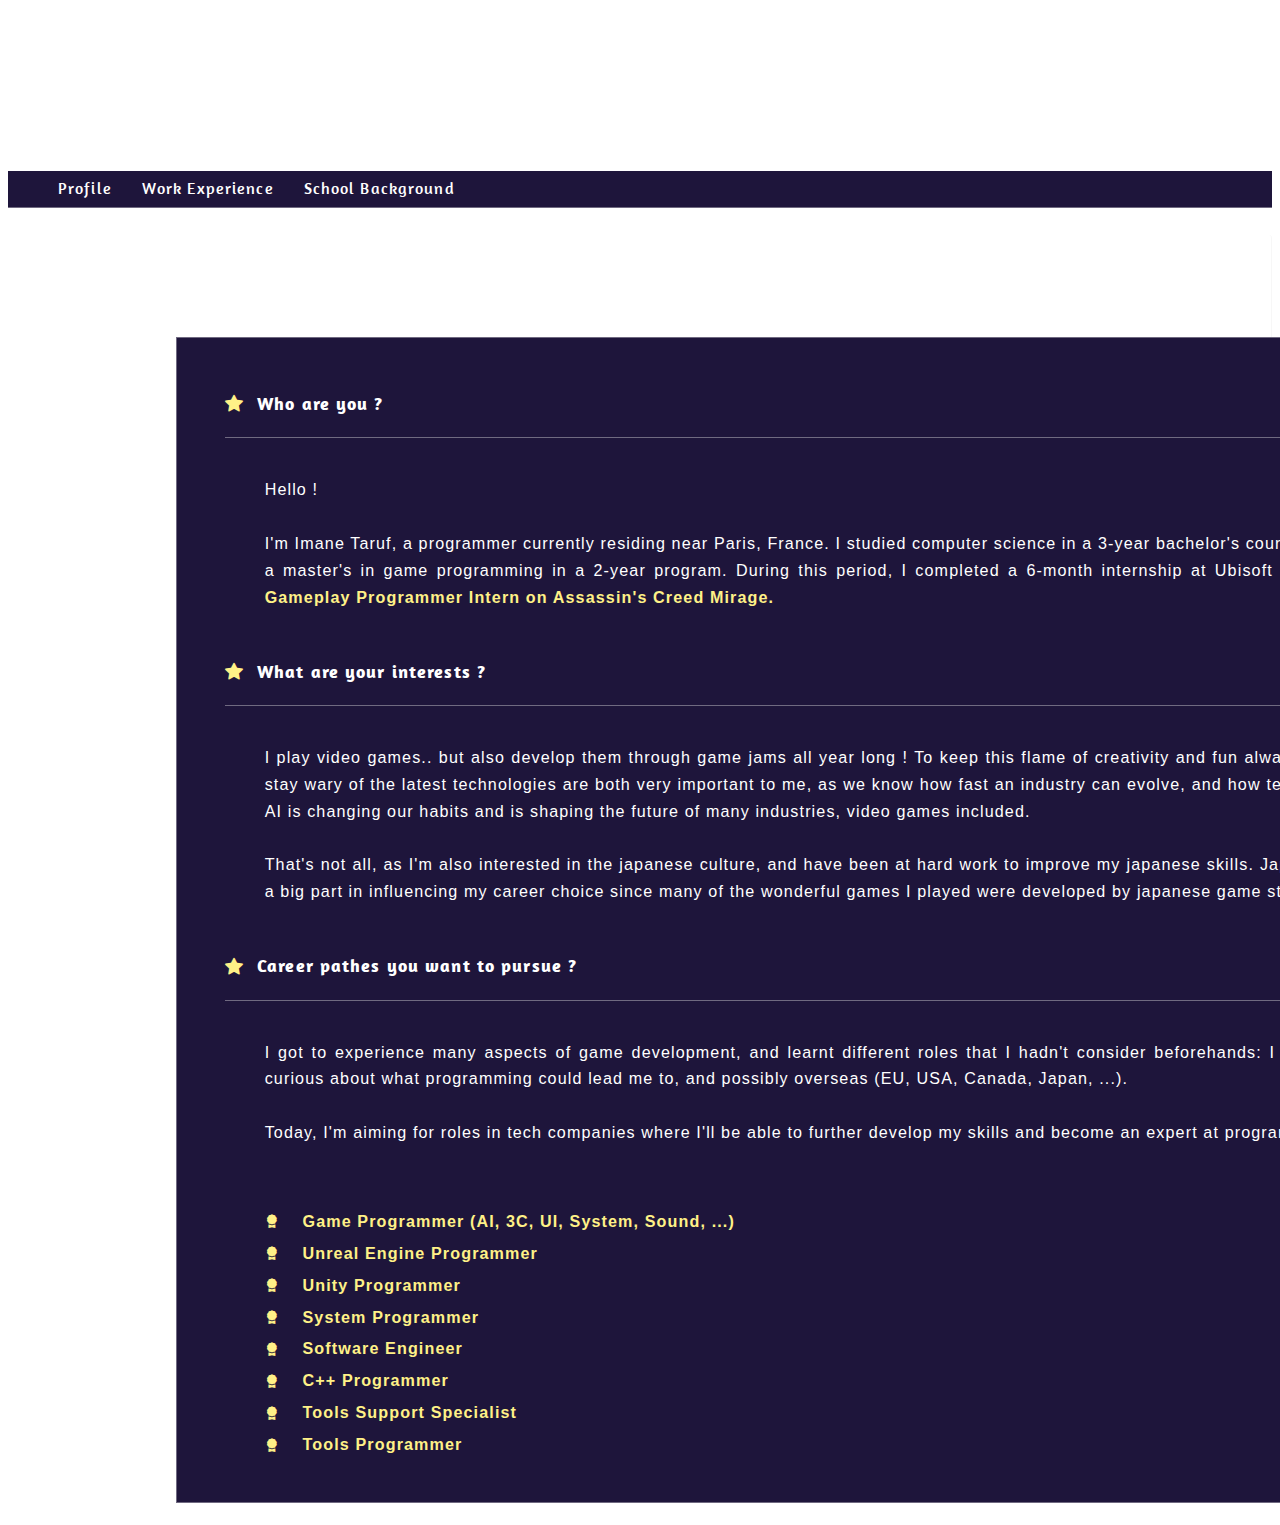
==== commit 44e7e18f: "Typos" ====
--- a/index.html
+++ b/index.html
@@ -32,7 +32,6 @@
                    class="videoBackground">
             </video>
             <div class="overlay">
-                <br />
                 <h2>
                     Imane Taruf
                     <br />
@@ -103,7 +102,7 @@
                         </h1>
                         <ul class="skill-list">
                             <li class="custom-li">
-                                I got to experience many aspects of game development, and learnt different roles that I hadn't consider beforehands: I got even more curious about what programming could lead me to, and possibly overseas (EU, USA, Canada, Japan, ..).
+                                I got to experience many aspects of game development, and learnt different roles that I hadn't consider beforehands: I got even more curious about what programming could lead me to, and possibly overseas (EU, USA, Canada, Japan, ...).
                                 <br /><br />
                                 Today, I'm aiming for roles in tech companies where I'll be able to further develop my skills and become an expert at programming:
                                 <br /><br />
@@ -581,10 +580,6 @@
                                     <i class="bi bi-award-fill"></i>
                                     R Studio
                                 </li>
-                                <li class="custom-li">
-                                    <i class="bi bi-award-fill"></i>
-                                    OpenCV Java
-                                </li>
                                 </h1>
                             </ul>
                         </div>
--- a/CSS/styles.css
+++ b/CSS/styles.css
@@ -606,17 +606,14 @@
     flex: 1;
 }  
  
-#menu {
-    padding: 0 7%;
-}
-
-#menu,
-.navbar {
+#menu, .navbar {
     background: #0f062e;
     color: white;
     font-family: "Helvetica Neue", Arial, sans-serif;
     border-bottom: 1px solid rgb(236 236 236 / 40%);
-}
+    position: relative;
+}
+
 .navbar:hover {
     color: white;
     opacity: 1;
@@ -961,13 +958,12 @@
     font-size: 0.95em;
     visibility: hidden;
     background: #0d032ced;
-    /*background: transparent;*/
-    padding-top: 2em;
     border-bottom: 1px solid rgb(236 236 236 / 40%);
 }
 .overlay > h2 
 {
     font-size: 2.5em;
+    margin: auto;
 }
 .videoBackgroundWrapper {
     position: relative;
